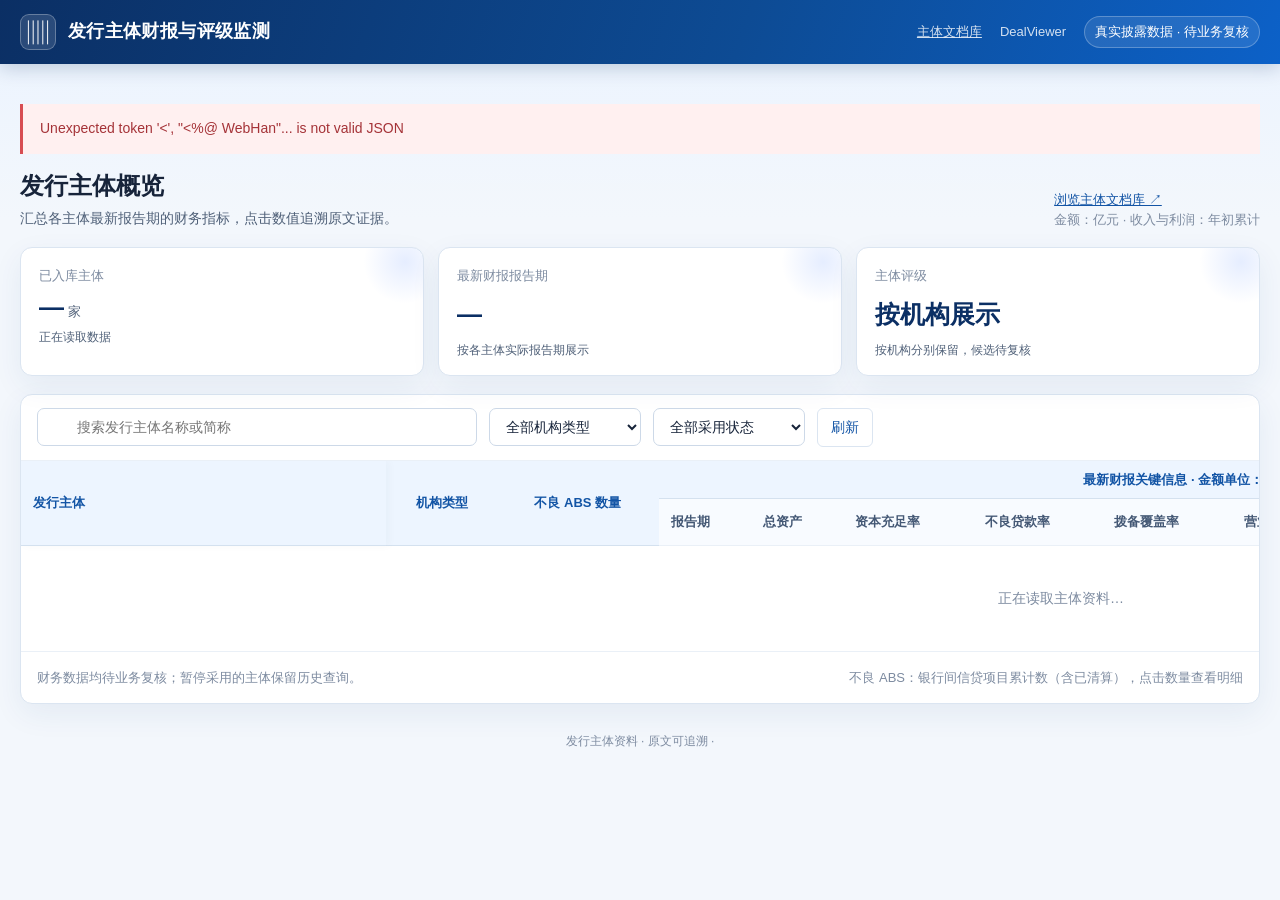
==== issuer-management/web/index.html @ 24a0d5b8 "Implement issuer risk monitoring V2.3 with weekly collection and evidence review" ====
<!doctype html>
<html lang="zh-CN"><head><meta charset="utf-8"><meta name="viewport" content="width=device-width,initial-scale=1">
<title>发行主体财报与评级监测 · DealViewer</title><link rel="stylesheet" href="style.css?v=20261027-20"></head>
<body><div class="app-shell">
<header class="topbar"><div class="topbar-inner"><a class="brand" href="#" aria-label="返回发行主体概览"><span class="brand-mark" aria-hidden="true">▥</span><span class="brand-title" id="appTitle">发行主体财报与评级监测</span><h1 class="brand-title" id="name" hidden></h1></a><div class="topbar-meta"><a href="documents.html" style="color:inherit">&#20027;&#20307;&#25991;&#26723;&#24211;</a><span>DealViewer</span><span class="demo-chip">真实披露数据 · 待业务复核</span></div></div></header>
<main><div id="error" class="notice error" role="alert" hidden></div><div id="loading" class="loading" role="status" hidden>正在读取主体资料…</div>
<section id="overview" aria-labelledby="listTitle">
<div class="page-heading"><div><h1 id="listTitle">发行主体概览</h1><p class="page-desc">汇总各主体最新报告期的财务指标，点击数值追溯原文证据。</p></div><div class="as-of"><a href="documents.html">&#27983;&#35272;&#20027;&#20307;&#25991;&#26723;&#24211; &#8599;</a><br> 金额：亿元 · 收入与利润：年初累计</div></div>
<div class="summary-grid" aria-label="概览统计">
<article class="summary-card"><div class="summary-label">已入库主体</div><div class="summary-value"><span id="issuerCount">—</span><small>家</small></div><div class="summary-foot" id="issuerComposition">正在读取数据</div></article>
<article class="summary-card"><div class="summary-label">最新财报报告期</div><div class="summary-value compact" id="latestPeriod">—</div><div class="summary-foot" id="periodCoverage">按各主体实际报告期展示</div></article>
<article class="summary-card"><div class="summary-label">主体评级</div><div class="summary-value compact">按机构展示</div><div class="summary-foot">按机构分别保留，候选待复核</div></article>
</div>
<section class="panel" aria-label="发行主体列表">
<div class="toolbar"><label class="search-wrap"><span class="sr-only">搜索发行主体</span><input id="search" class="control" type="search" placeholder="搜索发行主体名称或简称" aria-label="搜索发行主体名称或简称"></label>
<select id="type" class="control" aria-label="机构类型"><option value="">全部机构类型</option><option value="bank">银行</option><option value="amc">资产管理公司</option></select>
<select id="adoption" class="control" aria-label="采用状态"><option value="">全部采用状态</option><option value="active">待业务复核</option><option value="paused">暂停采用</option></select>
<button id="refresh" class="secondary-btn" type="button">刷新</button><div id="summary" class="record-count" aria-live="polite"></div></div>
<div class="table-scroll" tabindex="0" aria-label="主体指标总表，可横向滚动"><table class="main-table" id="overviewTable"><thead><tr>
<th rowspan="2" class="sticky-name" scope="col">发行主体</th><th rowspan="2" scope="col">机构类型</th><th rowspan="2" scope="col">不良 ABS 数量</th><th colspan="9" scope="colgroup">最新财报关键信息 · 金额单位：亿元</th><th colspan="2" scope="colgroup">主体评级</th><th rowspan="2" scope="col">采用状态</th></tr>
<tr><th scope="col">报告期</th><th scope="col">总资产</th><th scope="col">资本充足率</th><th scope="col">不良贷款率</th><th scope="col">拨备覆盖率</th><th scope="col">营业收入</th><th scope="col">利润总额</th><th scope="col">合并净利润</th><th scope="col">归母净利润</th><th scope="col">主体评级</th><th scope="col">评级日期 / 展望</th></tr></thead><tbody id="overviewRows"><tr><td colspan="15" class="empty">正在读取主体资料…</td></tr></tbody></table></div>
<div class="panel-footer"><span>财务数据均待业务复核；暂停采用的主体保留历史查询。</span><span>不良 ABS：银行间信贷项目累计数（含已清算），点击数量查看明细</span></div></section></section>
<section id="detail" hidden aria-labelledby="name">
<a class="breadcrumb" href="#">‹ 返回发行主体概览</a>
<div class="detail-hero compact-hero"><div class="hero-title-row"><div class="hero-logo" id="detailLogo" aria-hidden="true"></div><div><p class="hero-meta"><span id="institution"></span> · <span id="detailStatus"></span></p></div></div><div class="hero-rating"><div class="hero-rating-label">最新主体评级</div><div class="hero-rating-value pending-rating">待接入</div><div class="hero-rating-date">评级机构与历史记录待接入</div></div></div>
<div id="sourceHold" class="notice" hidden>货币网材料暂缺：保留历史原件和审计记录，暂停补录及业务采用。</div>
<div class="review-line"><span class="status">待业务复核</span><span>保留原文证据与口径；待识别不代表未披露。金额按亿元展示，收入与利润为年初累计。</span></div>
<div class="detail-shortcuts"><button class="secondary-btn" data-jump="documentTitle">报告原文 ↓</button><button class="secondary-btn" data-jump="metricsTab">历史财务指标 ↓</button></div>
<div class="section-caption" id="kpiPeriod"></div><div class="detail-kpis" id="kpis" aria-label="主体最新关键指标"></div>
<div class="detail-grid"><section class="panel" aria-labelledby="trendTitle"><div class="card-header"><div class="card-title-wrap"><span class="title-bar" aria-hidden="true"></span><h2 id="trendTitle">关键指标趋势</h2></div><select id="metricSelect" class="control chart-control" aria-label="选择趋势指标"></select></div>
<div class="chart-wrap"><svg id="trendChart" viewBox="0 0 760 286" role="group" aria-label="指标趋势；数据点可打开证据"></svg><p id="chartEmpty" class="empty" hidden></p><div class="chart-caption" id="chartCaption"></div></div></section>
<aside class="panel disclosure-card"><div class="card-header"><div class="card-title-wrap"><span class="title-bar" aria-hidden="true"></span><h2>最近报告与披露</h2></div></div><div id="recentTimeline" class="timeline"></div></aside></div>
<section class="panel document-panel" aria-labelledby="documentTitle"><div class="card-header"><div class="card-title-wrap"><span class="title-bar" aria-hidden="true"></span><h2 id="documentTitle">财报文档和评级文档管理</h2></div><div class="document-head-actions" aria-label="文档筛选"><button class="doc-filter-btn" data-doc-filter="all" aria-pressed="true">全部 <span id="allDocCount"></span></button><button class="doc-filter-btn" data-doc-filter="finance" aria-pressed="false">财报材料 <span id="financeDocCount"></span></button><button class="doc-filter-btn" data-doc-filter="rating" aria-pressed="false">评级材料</button></div></div>
<div class="table-scroll" tabindex="0" aria-label="报告原文列表"><table class="document-table"><thead><tr><th scope="col">文档名称</th><th scope="col">文档类型</th><th scope="col">对应报告期</th><th scope="col">披露日期</th><th scope="col">文件信息</th><th scope="col">操作</th></tr></thead><tbody id="documents"></tbody></table></div></section>
<section class="panel data-panel"><nav class="tabs" role="tablist" aria-label="历史信息分类"><button id="metricsTab" data-tab="metrics" class="tab-btn" role="tab" aria-controls="metricsPanel" aria-selected="true">财报数据</button><button id="ratingsTab" data-tab="ratings" class="tab-btn" role="tab" aria-controls="ratingsPanel" aria-selected="false" tabindex="-1">评级记录</button><button id="tasksTab" data-tab="tasks" class="tab-btn" role="tab" aria-controls="tasksPanel" aria-selected="false" tabindex="-1">处理记录</button></nav>
<section id="metricsPanel" role="tabpanel" aria-labelledby="metricsTab"><div class="tab-info"><span><strong>历史财务指标</strong> · 金额单位：亿元</span><div class="history-actions"><label>年度 <select id="year" class="control" aria-label="年度"><option value="">全部年度</option></select></label><button id="csv" class="secondary-btn">下载 CSV</button></div></div>
<div class="table-scroll" tabindex="0" aria-label="历史财务指标，可横向滚动"><table class="detail-table"><thead><tr><th scope="col">报告期</th><th scope="col">总资产</th><th scope="col">资本充足率</th><th scope="col">不良贷款率</th><th scope="col">拨备覆盖率</th><th scope="col">营业收入</th><th scope="col">利润总额</th><th scope="col">合并净利润</th><th scope="col">归母净利润</th><th scope="col">状态</th></tr></thead><tbody id="metricRows"></tbody></table></div><div class="panel-footer">资本充足率区分监管并表范围；金额优先会计集团口径。点击数值查看来源、单位与复核事项。</div></section>
<section id="ratingsPanel" role="tabpanel" aria-labelledby="ratingsTab" hidden><div class="empty"><h3>主体评级记录待接入</h3><p>将按评级机构分别保留自 2024 年起的记录，评级日期与财报报告期分别展示。</p></div></section>
<section id="tasksPanel" role="tabpanel" aria-labelledby="tasksTab" hidden><div id="tasks"></div></section></section></section>
<footer>发行主体资料 · 原文可追溯 · <span id="readAt"></span></footer></main>
<dialog id="evidence" aria-labelledby="evidenceTitle"><div class="dialog-head"><h2 id="evidenceTitle">指标证据</h2><button id="close" class="secondary-btn" aria-label="关闭证据">关闭</button></div><div id="evidenceBody"></div></dialog>
<dialog id="products" aria-labelledby="productsTitle">
<div class="dialog-head"><h2 id="productsTitle">关联不良 ABS</h2><button id="productsClose" class="secondary-btn" aria-label="关闭关联产品">关闭</button></div>
<p class="product-scope">银行间债券市场 · 信贷资产证券化 · 不良资产重组。按项目去重，包含已清算产品，不按证券分层计数。</p>
<div class="product-toolbar"><p id="productSummary" role="status"></p><label>产品状态 <select id="productStatus" class="control"><option value="">全部状态</option><option value="Duration">存续期</option><option value="Liquidated">已清算</option></select></label></div>
<p id="productError" class="notice error" role="alert" hidden></p>
<div class="product-table-scroll" tabindex="0" aria-label="关联产品列表，可滚动"><table class="product-table"><thead><tr><th scope="col">产品名称</th><th scope="col">产品 ID</th><th scope="col">发行主体</th><th scope="col">发行日期</th><th scope="col">状态</th></tr></thead><tbody id="productRows"></tbody></table></div>
</dialog>
<dialog id="review" aria-labelledby="reviewTitle"><div class="dialog-head"><h2 id="reviewTitle">核对并录入</h2><button id="reviewClose" type="button" class="secondary-btn">关闭</button></div>
<p id="reviewHelp" class="review-help">① 打开原文核对 → ② 填写数值和依据 → ③ 勾选确认并入库。保存为新版本，历史值和证据保留。</p>
<form id="reviewForm"><div class="review-grid">
<label class="wide">对应原文<select id="reviewDocument" class="control" required></select></label>
<label>PDF 页码<input id="reviewPage" class="control" type="number" min="1" required></label><a id="reviewSource" target="_blank" rel="noopener">打开原始 PDF 对应页 ↗</a>
<label>原文数值<input id="reviewValue" class="control" inputmode="decimal" required maxlength="40"></label>
<label>原文单位<select id="reviewUnit" class="control" required></select></label>
<label>披露范围<select id="reviewScope" class="control" required><option value="unknown">未明确，按本行处理</option><option value="standalone">本行 / 母公司</option><option value="accounting_consolidated">会计集团 / 合并</option><option value="regulatory_consolidated">监管并表（资本指标）</option></select></label>
<label>会计准则<select id="reviewBasis" class="control"><option value="unknown">原文未明确</option><option value="CAS">中国企业会计准则</option><option value="IFRS">国际财务报告准则</option></select></label>
<label class="wide">原文摘录（含指标、当期数值及期间）<textarea id="reviewQuote" rows="5" required maxlength="20000"></textarea></label>
<label class="wide">核对说明<textarea id="reviewReason" rows="2" required maxlength="2000" placeholder="说明核对结果；原文存在差异时注明处理依据。"></textarea></label>
<label>核对人<input id="reviewerName" class="control" required maxlength="80" autocomplete="name"></label>
<label>共享复核口令<input id="reviewKey" class="control" type="password" required autocomplete="off"></label>
</div><label id="reviewDefinitionRow" class="review-confirm" hidden><input type="checkbox" id="reviewDefinition"> 我已确认原文指标定义与所选财务指标一致；定义不同的指标不录入。</label>
<label class="review-confirm"><input type="checkbox" id="reviewConfirmed" required> 我已核对原文、报告期、单位及当期列，确认上述数值。</label>
<p id="reviewError" class="notice error" role="alert" hidden></p><p id="reviewResult" class="notice" role="status" hidden></p>
<button id="reviewSave" class="secondary-btn" type="submit">确认并入库</button></form></dialog>
</div><script src="app.js?v=20261027-20"></script></body></html>
---- issuer-management/web/style.css ----
:root {
      --brand-900: #0b2f64;
      --brand-800: #0d407f;
      --brand-700: #1254a5;
      --brand-600: #165dff;
      --brand-500: #3478f6;
      --brand-100: #eaf2ff;
      --brand-50: #f4f8ff;
      --page: #f3f7fc;
      --surface: #ffffff;
      --ink: #17243a;
      --ink-soft: #4f6078;
      --muted: #7d8ba0;
      --line: #dbe5f1;
      --line-soft: #eaf0f7;
      --green: #159b73;
      --green-soft: #eaf8f3;
      --amber: #b8700d;
      --amber-soft: #fff7e7;
      --red: #d74d52;
      --red-soft: #fff0f0;
      --shadow: 0 10px 30px rgba(22, 67, 122, .07);
      --radius: 12px;
    }

    * { box-sizing: border-box; }

    html { background: var(--page); }

    body {
      min-height: 100vh;
      margin: 0;
      color: var(--ink);
      background:
        linear-gradient(180deg, #eaf3ff 0, rgba(234, 243, 255, 0) 220px),
        var(--page);
      font-family: "Microsoft YaHei", "PingFang SC", "Noto Sans SC", Arial, sans-serif;
      font-size: 14px;
      line-height: 1.5;
    }

    button, input, select { font: inherit; }
    button { color: inherit; }
    button, select { cursor: pointer; }

    :focus-visible {
      outline: 3px solid rgba(22, 93, 255, .24);
      outline-offset: 2px;
    }

    .app-shell { min-height: 100vh; }

    .topbar {
      position: sticky;
      top: 0;
      z-index: 20;
      height: 64px;
      color: #fff;
      background: linear-gradient(110deg, var(--brand-900), #0d4b94 58%, #0c61c8);
      box-shadow: 0 4px 18px rgba(5, 40, 86, .2);
    }

    .topbar-inner {
      display: flex;
      align-items: center;
      justify-content: space-between;
      width: min(1480px, calc(100% - 40px));
      height: 100%;
      margin: 0 auto;
    }

    .brand {
      display: flex;
      align-items: center;
      gap: 12px;
      min-width: 0;
    }

    .brand-mark {
      display: grid;
      flex: 0 0 auto;
      width: 36px;
      height: 36px;
      place-items: center;
      border: 1px solid rgba(255, 255, 255, .28);
      border-radius: 9px;
      background: rgba(255, 255, 255, .13);
    }

    .brand-mark svg { width: 21px; height: 21px; }

    .brand-title {
      overflow: hidden;
      font-size: 18px;
      font-weight: 700;
      letter-spacing: .02em;
      text-overflow: ellipsis;
      white-space: nowrap;
    }

    .topbar-meta {
      display: flex;
      align-items: center;
      gap: 18px;
      color: rgba(255, 255, 255, .82);
      font-size: 13px;
    }

    .demo-chip {
      padding: 5px 10px;
      border: 1px solid rgba(255, 255, 255, .25);
      border-radius: 999px;
      color: #fff;
      background: rgba(255, 255, 255, .1);
    }

    main {
      width: min(1480px, calc(100% - 40px));
      margin: 0 auto;
      padding: 24px 0 36px;
    }

    .page-heading {
      display: flex;
      align-items: flex-end;
      justify-content: space-between;
      gap: 24px;
      margin-bottom: 18px;
    }

    h1, h2, h3, p { margin-top: 0; }
    h1 { margin-bottom: 6px; font-size: 24px; line-height: 1.35; }
    h2 { margin-bottom: 6px; font-size: 20px; line-height: 1.4; }
    h3 { margin-bottom: 0; font-size: 16px; }

    .page-desc {
      margin-bottom: 0;
      color: var(--ink-soft);
      font-size: 14px;
    }

    .as-of {
      flex: 0 0 auto;
      color: var(--muted);
      font-size: 13px;
      white-space: nowrap;
    }

    .summary-grid {
      display: grid;
      grid-template-columns: repeat(3, minmax(0, 1fr));
      gap: 14px;
      margin-bottom: 18px;
    }

    .summary-card {
      position: relative;
      min-height: 104px;
      padding: 18px 18px 16px;
      overflow: hidden;
      border: 1px solid var(--line);
      border-radius: var(--radius);
      background: var(--surface);
      box-shadow: var(--shadow);
    }

    .summary-card::after {
      position: absolute;
      top: -28px;
      right: -24px;
      width: 84px;
      height: 84px;
      border-radius: 50%;
      background: radial-gradient(circle, rgba(22, 93, 255, .11), rgba(22, 93, 255, 0) 70%);
      content: "";
    }

    .summary-label { color: var(--muted); font-size: 13px; }

    .summary-value {
      margin-top: 8px;
      color: var(--brand-900);
      font-size: 25px;
      font-weight: 750;
      line-height: 1.1;
    }

    .summary-value small {
      margin-left: 4px;
      color: var(--ink-soft);
      font-size: 13px;
      font-weight: 500;
    }

    .summary-foot { margin-top: 7px; color: var(--ink-soft); font-size: 12px; }

    .panel {
      border: 1px solid var(--line);
      border-radius: var(--radius);
      background: var(--surface);
      box-shadow: var(--shadow);
    }

    .toolbar {
      display: flex;
      align-items: center;
      gap: 12px;
      min-height: 66px;
      padding: 12px 16px;
      border-bottom: 1px solid var(--line-soft);
    }

    .search-wrap {
      position: relative;
      flex: 1 1 360px;
      max-width: 440px;
    }

    .search-wrap svg {
      position: absolute;
      top: 50%;
      left: 13px;
      width: 17px;
      height: 17px;
      color: var(--muted);
      transform: translateY(-50%);
      pointer-events: none;
    }

    .control {
      height: 38px;
      border: 1px solid #cdd9e8;
      border-radius: 7px;
      color: var(--ink);
      background: #fff;
      transition: border-color .18s ease, box-shadow .18s ease;
    }

    .control:hover { border-color: #9cb6d9; }

    input.control {
      width: 100%;
      padding: 0 12px 0 39px;
      cursor: text;
    }

    select.control { min-width: 144px; padding: 0 34px 0 12px; }

    .record-count { margin-left: auto; color: var(--muted); white-space: nowrap; }
    .record-count strong { color: var(--brand-700); }

    .table-scroll { width: 100%; overflow-x: auto; }

    table {
      width: 100%;
      border-collapse: separate;
      border-spacing: 0;
      font-variant-numeric: tabular-nums;
    }

    .main-table { min-width: 1490px; }

    th, td {
      padding: 13px 12px;
      border-bottom: 1px solid var(--line-soft);
      text-align: left;
      vertical-align: middle;
      white-space: nowrap;
    }

    th {
      color: #445875;
      background: #f8fbff;
      font-size: 13px;
      font-weight: 650;
    }

    .main-table thead tr:first-child th {
      padding-top: 9px;
      padding-bottom: 9px;
      border-bottom-color: #d4e1ef;
      color: var(--brand-700);
      background: #edf5ff;
      text-align: center;
    }

    .main-table thead tr:first-child th:first-child { text-align: left; }

    tbody tr { transition: background .15s ease; }
    tbody tr:hover { background: #f7faff; }
    tbody tr:last-child td { border-bottom: 0; }

    .issuer-cell {
      position: sticky;
      left: 0;
      z-index: 2;
      min-width: 260px;
      background: #fff;
      box-shadow: 8px 0 12px -13px rgba(21, 57, 101, .5);
    }

    tbody tr:hover .issuer-cell { background: #f7faff; }

    .issuer-main { display: flex; align-items: center; gap: 10px; }

    .issuer-logo {
      display: grid;
      flex: 0 0 auto;
      width: 36px;
      height: 36px;
      place-items: center;
      border-radius: 9px;
      color: var(--brand-700);
      background: linear-gradient(145deg, #e4efff, #f4f8ff);
      font-size: 13px;
      font-weight: 750;
    }

    .issuer-name {
      max-width: 225px;
      overflow: hidden;
      font-weight: 650;
      text-overflow: ellipsis;
    }

    .issuer-alias { margin-top: 2px; color: var(--muted); font-size: 12px; }

    .num { text-align: right; }
    .metric-strong { color: #233c61; font-weight: 650; }

    .subline {
      display: block;
      margin-top: 2px;
      color: var(--muted);
      font-size: 12px;
      font-weight: 400;
    }

    .tag {
      display: inline-flex;
      align-items: center;
      min-height: 24px;
      padding: 2px 8px;
      border-radius: 999px;
      color: var(--brand-700);
      background: var(--brand-100);
      font-size: 12px;
      font-weight: 650;
    }

    .tag-green { color: #087554; background: var(--green-soft); }
    .tag-amber { color: #985a06; background: var(--amber-soft); }

    .rating-mark {
      color: var(--brand-700);
      font-size: 16px;
      font-weight: 780;
      letter-spacing: .02em;
    }

    .outlook {
      display: inline-flex;
      align-items: center;
      gap: 6px;
      color: var(--ink-soft);
    }

    .outlook::before {
      width: 7px;
      height: 7px;
      border-radius: 50%;
      background: var(--green);
      content: "";
    }

    .link-btn {
      display: inline-flex;
      align-items: center;
      gap: 4px;
      padding: 5px 7px;
      border: 0;
      border-radius: 6px;
      color: var(--brand-600);
      background: transparent;
      font-weight: 650;
    }

    .link-btn:hover { background: var(--brand-100); }
    .link-btn svg { width: 15px; height: 15px; }

    .panel-footer {
      display: flex;
      align-items: center;
      justify-content: space-between;
      gap: 16px;
      min-height: 52px;
      padding: 10px 16px;
      border-top: 1px solid var(--line-soft);
      color: var(--muted);
      font-size: 13px;
    }

    .legend { display: flex; flex-wrap: wrap; gap: 18px; }
    .legend span { display: inline-flex; align-items: center; gap: 6px; }

    .legend i {
      width: 8px;
      height: 8px;
      border-radius: 50%;
      background: var(--brand-500);
    }

    .legend span:last-child i { background: var(--green); }

    .empty-state {
      display: none;
      padding: 68px 20px;
      color: var(--muted);
      text-align: center;
    }

    .empty-state svg { width: 38px; height: 38px; margin-bottom: 10px; color: #9cb1ca; }

    /* Detail view */
    .detail-view[hidden], .list-view[hidden] { display: none; }

    .breadcrumb {
      display: inline-flex;
      align-items: center;
      gap: 7px;
      margin-bottom: 16px;
      padding: 5px 0;
      border: 0;
      color: var(--brand-600);
      background: transparent;
      font-weight: 650;
    }

    .breadcrumb:hover { color: var(--brand-800); }
    .breadcrumb svg { width: 17px; height: 17px; }

    .detail-hero {
      display: flex;
      align-items: center;
      justify-content: space-between;
      gap: 24px;
      margin-bottom: 16px;
      padding: 22px 24px;
      border-radius: var(--radius);
      color: #fff;
      background:
        radial-gradient(circle at 86% 18%, rgba(91, 174, 255, .28), transparent 28%),
        linear-gradient(118deg, var(--brand-900), #0e509e 70%, #0c69cc);
      box-shadow: 0 12px 28px rgba(10, 61, 120, .18);
    }

    .hero-title-row { display: flex; align-items: center; gap: 12px; }

    .hero-logo {
      display: grid;
      flex: 0 0 auto;
      width: 48px;
      height: 48px;
      place-items: center;
      border: 1px solid rgba(255, 255, 255, .25);
      border-radius: 12px;
      background: rgba(255, 255, 255, .12);
      font-size: 16px;
      font-weight: 750;
    }

    .detail-hero h1 { margin: 0; color: #fff; }
    .hero-meta { margin: 5px 0 0; color: rgba(255, 255, 255, .74); font-size: 13px; }

    .hero-rating { min-width: 170px; text-align: right; }
    .hero-rating-label { color: rgba(255, 255, 255, .7); font-size: 13px; }
    .hero-rating-value { margin-top: 2px; font-size: 26px; font-weight: 780; }
    .hero-rating-date { color: rgba(255, 255, 255, .72); font-size: 12px; }

    .detail-kpis {
      display: grid;
      grid-template-columns: repeat(4, minmax(0, 1fr));
      gap: 14px;
      margin-bottom: 16px;
    }

    .kpi-card {
      padding: 17px 18px;
      border: 1px solid var(--line);
      border-radius: 10px;
      background: #fff;
      box-shadow: var(--shadow);
    }

    .kpi-label { color: var(--muted); font-size: 13px; }
    .kpi-value { margin-top: 7px; color: var(--brand-900); font-size: 23px; font-weight: 750; }
    .kpi-value small { margin-left: 3px; font-size: 13px; font-weight: 500; }
    .kpi-change { margin-top: 5px; color: var(--ink-soft); font-size: 12px; }
    .change-up { color: var(--green); }
    .change-down { color: var(--red); }

    .detail-grid {
      display: grid;
      grid-template-columns: minmax(0, 2fr) minmax(300px, .9fr);
      gap: 16px;
      margin-bottom: 16px;
    }

    .card-header {
      display: flex;
      align-items: center;
      justify-content: space-between;
      gap: 16px;
      min-height: 57px;
      padding: 12px 18px;
      border-bottom: 1px solid var(--line-soft);
    }

    .card-title-wrap { display: flex; align-items: center; gap: 9px; }

    .title-bar {
      width: 4px;
      height: 17px;
      border-radius: 2px;
      background: var(--brand-600);
    }

    .chart-control { min-width: 156px !important; }
    .chart-wrap { min-height: 330px; padding: 14px 16px 12px; }
    #trendChart { display: block; width: 100%; height: 286px; overflow: visible; }

    .chart-grid-line { stroke: #e6edf6; stroke-width: 1; }
    .chart-axis-text { fill: #8290a3; font-size: 11px; }
    .chart-area { fill: url(#areaGradient); }
    .chart-line { fill: none; stroke: var(--brand-600); stroke-width: 3; stroke-linecap: round; stroke-linejoin: round; }
    .chart-dot { fill: #fff; stroke: var(--brand-600); stroke-width: 2.5; }
    .chart-dot-latest { fill: var(--brand-600); stroke: #fff; stroke-width: 3; filter: drop-shadow(0 2px 4px rgba(22, 93, 255, .35)); }

    .chart-caption {
      display: flex;
      align-items: center;
      justify-content: space-between;
      gap: 12px;
      margin-top: 2px;
      padding: 0 10px;
      color: var(--muted);
      font-size: 12px;
    }

    .chart-caption strong { color: var(--brand-700); }

    .disclosure-card { overflow: hidden; }
    .timeline { padding: 8px 18px 15px; }

    .timeline-item {
      position: relative;
      padding: 14px 0 14px 27px;
    }

    .timeline-item:not(:last-child)::before {
      position: absolute;
      top: 28px;
      bottom: -7px;
      left: 6px;
      width: 1px;
      background: #d7e3f0;
      content: "";
    }

    .timeline-dot {
      position: absolute;
      top: 20px;
      left: 0;
      width: 13px;
      height: 13px;
      border: 3px solid #dce9ff;
      border-radius: 50%;
      background: var(--brand-600);
    }

    .timeline-item.rating .timeline-dot { border-color: #d9f2e9; background: var(--green); }

    .timeline-type { color: var(--muted); font-size: 12px; }
    .timeline-title { margin-top: 3px; font-weight: 650; }
    .timeline-date { margin-top: 4px; color: var(--ink-soft); font-size: 12px; }
    .timeline-date strong { color: var(--ink); font-weight: 600; }

    .document-panel { margin-bottom: 16px; overflow: hidden; }

    .document-head-actions {
      display: flex;
      align-items: center;
      gap: 6px;
      padding: 3px;
      border: 1px solid var(--line);
      border-radius: 8px;
      background: #f6f9fd;
    }

    .doc-filter-btn {
      min-height: 30px;
      padding: 4px 10px;
      border: 0;
      border-radius: 6px;
      color: var(--ink-soft);
      background: transparent;
      font-size: 13px;
      font-weight: 650;
    }

    .doc-filter-btn[aria-pressed="true"] {
      color: var(--brand-700);
      background: #fff;
      box-shadow: 0 2px 7px rgba(31, 72, 122, .12);
    }

    .document-table { min-width: 940px; }
    .document-table th { background: #f7faff; }

    .doc-name-cell {
      display: flex;
      align-items: center;
      gap: 10px;
      white-space: normal;
    }

    .doc-icon {
      display: grid;
      flex: 0 0 auto;
      width: 34px;
      height: 38px;
      place-items: center;
      border-radius: 7px;
      color: var(--brand-700);
      background: var(--brand-100);
      font-size: 10px;
      font-weight: 750;
    }

    .doc-icon.rating { color: #087554; background: var(--green-soft); }
    .doc-title { color: var(--ink); font-weight: 650; }
    .doc-meta { margin-top: 2px; color: var(--muted); font-size: 12px; }

    .download-btn {
      display: inline-flex;
      align-items: center;
      gap: 6px;
      min-height: 32px;
      padding: 5px 10px;
      border: 1px solid #bcd0ec;
      border-radius: 7px;
      color: var(--brand-700);
      background: #fff;
      font-weight: 650;
    }

    .download-btn:hover { border-color: var(--brand-500); background: var(--brand-50); }
    .download-btn svg { width: 15px; height: 15px; }

    .toast {
      position: fixed;
      right: 24px;
      bottom: 24px;
      z-index: 40;
      max-width: min(380px, calc(100% - 32px));
      padding: 11px 15px;
      border: 1px solid #b9ddcf;
      border-radius: 9px;
      color: #0d694e;
      background: #effaf6;
      box-shadow: 0 10px 28px rgba(18, 83, 65, .16);
      font-weight: 650;
    }

    .toast[hidden] { display: none; }

    .data-panel { overflow: hidden; }

    .tabs {
      display: flex;
      gap: 4px;
      padding: 0 18px;
      border-bottom: 1px solid var(--line);
    }

    .tab-btn {
      position: relative;
      min-width: 112px;
      padding: 15px 16px 13px;
      border: 0;
      color: var(--ink-soft);
      background: transparent;
      font-weight: 650;
    }

    .tab-btn::after {
      position: absolute;
      right: 15px;
      bottom: -1px;
      left: 15px;
      height: 3px;
      border-radius: 2px 2px 0 0;
      background: transparent;
      content: "";
    }

    .tab-btn[aria-selected="true"] { color: var(--brand-600); }
    .tab-btn[aria-selected="true"]::after { background: var(--brand-600); }

    .tab-info {
      display: flex;
      align-items: center;
      justify-content: space-between;
      gap: 16px;
      padding: 12px 18px;
      color: var(--ink-soft);
      background: #fbfdff;
      font-size: 13px;
    }

    .tab-info strong { color: var(--ink); }
    .detail-table { min-width: 990px; }
    .detail-table.rating-table { min-width: 960px; }
    .detail-table th { background: #f5f9fe; }
    .current-row td { background: #f7fbff; }
    .current-row td:first-child { box-shadow: inset 3px 0 var(--brand-600); }

    .view-source {
      display: inline-flex;
      align-items: center;
      gap: 5px;
      color: var(--brand-600);
      font-weight: 650;
    }

    .view-source svg { width: 14px; height: 14px; }

    .mobile-only { display: none; }

    @media (max-width: 1020px) {
      .summary-grid, .detail-kpis { grid-template-columns: repeat(2, minmax(0, 1fr)); }
      .detail-grid { grid-template-columns: 1fr; }
      .disclosure-card .timeline { display: grid; grid-template-columns: repeat(2, minmax(0, 1fr)); gap: 0 20px; }
      .timeline-item:not(:last-child)::before { display: none; }
    }

    @media (max-width: 720px) {
      .topbar { height: 58px; }
      .topbar-inner, main { width: calc(100% - 24px); }
      .brand-title { font-size: 16px; }
      .topbar-meta > span:not(.demo-chip) { display: none; }
      main { padding-top: 17px; }
      .page-heading { align-items: flex-start; flex-direction: column; gap: 7px; }
      h1 { font-size: 21px; }
      .summary-grid, .detail-kpis { gap: 10px; }
      .summary-card { min-height: 94px; padding: 14px; }
      .summary-value { font-size: 21px; }
      .toolbar { align-items: stretch; flex-wrap: wrap; }
      .search-wrap { flex-basis: 100%; max-width: none; }
      select.control { flex: 1 1 140px; min-width: 0; }
      .record-count { display: none; }
      .issuer-cell { min-width: 230px; }
      .panel-footer { align-items: flex-start; flex-direction: column; }
      .detail-hero { align-items: flex-start; padding: 18px; }
      .hero-logo { width: 42px; height: 42px; }
      .detail-hero h1 { font-size: 19px; }
      .hero-rating { min-width: 92px; }
      .hero-rating-value { font-size: 22px; }
      .chart-wrap { min-height: 290px; padding-right: 8px; padding-left: 8px; }
      #trendChart { height: 245px; }
      .card-header { align-items: flex-start; flex-direction: column; }
      .document-head-actions { width: 100%; }
      .doc-filter-btn { flex: 1; }
      .chart-control { width: 100%; }
      .disclosure-card .timeline { display: block; }
      .tabs { padding: 0 8px; }
      .tab-btn { flex: 1; min-width: 0; }
      .tab-info { align-items: flex-start; flex-direction: column; gap: 3px; }
      .mobile-only { display: inline; }
      .toast { right: 16px; bottom: 16px; }
    }

    @media (max-width: 480px) {
      .summary-grid, .detail-kpis { grid-template-columns: 1fr; }
      .summary-card { min-height: 82px; }
      .summary-foot { margin-top: 4px; }
      .detail-hero { flex-direction: column; }
      .hero-rating { text-align: left; }
      .as-of { white-space: normal; }
    }

    @media (prefers-reduced-motion: reduce) {
      *, *::before, *::after { scroll-behavior: auto !important; transition: none !important; }
    }

/* Production data, evidence and review states layered onto the supplied prototype. */
[hidden]{display:none!important}
a{color:var(--brand-700)}.brand{color:white;text-decoration:none}.brand-mark{font-size:24px}
.sr-only{position:absolute;width:1px;height:1px;overflow:hidden;clip:rect(0,0,0,0)}
.summary-value.compact{font-size:25px;line-height:1.6}
.secondary-btn{border:1px solid var(--line);background:white;border-radius:6px;padding:8px 13px;color:var(--brand-700);white-space:nowrap}
.secondary-btn:hover{background:var(--brand-50)}
.record-count{margin-left:auto;white-space:nowrap}
.main-table{min-width:2080px}.main-table th,.main-table td{white-space:nowrap}
.main-table td:not(:first-child){text-align:right}.main-table td:nth-child(2),.main-table td:nth-child(3){text-align:left}
.main-table .sticky-name{position:sticky;left:0;z-index:2;background:white;min-width:250px;max-width:280px;white-space:normal;box-shadow:3px 0 8px #17314c08}
.main-table thead .sticky-name{background:#edf4ff;z-index:3}
.issuer-link{display:block;font-weight:650;text-decoration:none;color:var(--ink)}.issuer-link:hover{color:var(--brand-600);text-decoration:underline}
.issuer-alias{display:block;font-size:12px;color:var(--muted);margin-top:4px}
.metric{border:0;background:none;padding:4px 0;color:var(--brand-700);font:inherit;font-weight:650;cursor:pointer;font-variant-numeric:tabular-nums}
.metric:hover{text-decoration:underline;color:var(--brand-600)}
.missing{display:inline-block;max-width:140px;vertical-align:top;text-align:left;font-size:12px;color:var(--muted)}
.missing summary{cursor:pointer;white-space:normal}.missing small{display:block;white-space:normal;line-height:1.6;margin-top:8px;color:var(--ink-soft)}
.missing[open]{min-width:175px;max-width:210px}.missing-links{display:flex;flex-wrap:wrap;gap:6px 10px;margin-top:10px;font-size:12px;white-space:normal}.missing-next{color:var(--brand-700)!important}
.scope-pending{display:block;color:var(--amber);font-size:11px;font-weight:400}
.status{display:inline-block;padding:3px 8px;border-radius:4px;color:var(--amber);background:var(--amber-soft);font-size:12px;white-space:nowrap}
.status.paused{background:var(--red-soft);color:var(--red)}
.unavailable{color:var(--muted);font-size:12px}
.notice{margin:16px 0;padding:13px 17px;border-left:3px solid var(--amber);background:var(--amber-soft);color:#795b28;line-height:1.7}
.notice.error{border-color:var(--red);background:var(--red-soft);color:#a53338}
.review-line{display:flex;align-items:center;gap:10px;color:var(--ink-soft);font-size:12px;line-height:1.7;margin:15px 0}
.section-caption{margin:18px 0 10px;color:var(--muted);font-size:12px}
.hero-rating-value.pending-rating{font-size:24px}.hero-meta{margin:6px 0 0}
.kpi-value .metric{font-size:25px;color:var(--brand-900)}
.kpi-change{min-height:18px}.kpi-card .missing{font-size:14px;margin:8px 0}
.chart-wrap{padding-bottom:18px}.chart-caption{gap:8px;flex-wrap:wrap;line-height:1.6;font-size:12px}
#trendChart{width:100%;height:auto;display:block}#trendChart a:focus circle{stroke:var(--brand-900);stroke-width:4}
.chart-control{max-width:230px}.timeline a{text-decoration:none}.timeline a:hover{text-decoration:underline}
.timeline-item{position:relative;padding:0 0 20px 18px;border-left:1px solid var(--line);margin-left:5px}
.timeline-item:before{content:"";position:absolute;left:-5px;top:5px;width:9px;height:9px;background:var(--brand-500);border:2px solid #dce9ff;border-radius:50%}
.timeline-item p{margin:5px 0;color:var(--muted);font-size:12px}
.document-table{min-width:950px}.document-table td:first-child{min-width:300px;white-space:normal}
.document-table a{font-weight:550;text-decoration:none}.document-table a:hover{text-decoration:underline}
.document-table small{display:block;color:var(--muted);margin-top:4px}.doc-actions{display:flex;gap:13px;white-space:nowrap}
.detail-table{min-width:1250px}.detail-table td,.detail-table th{text-align:right;white-space:nowrap}
.detail-table td:first-child,.detail-table th:first-child{text-align:left}
.detail-table td small{display:block;color:var(--muted);margin-top:4px}
.detail-table td small.scope-pending{color:var(--amber)}
.history-actions{display:flex;align-items:center;gap:12px}.history-actions label{display:flex;align-items:center;gap:8px}
.empty{text-align:center;padding:40px 22px;color:var(--muted);line-height:1.8}.empty h3{color:var(--ink-soft);margin-bottom:8px}
.task{display:flex;justify-content:space-between;gap:20px;padding:18px 24px;border-bottom:1px solid var(--line-soft)}
.task p{margin:6px 0;color:var(--muted)}.task small{color:var(--muted)}
footer{text-align:center;color:var(--muted);font-size:12px;margin:28px 0}
.loading{padding:16px 0;color:var(--ink-soft)}.detail-shortcuts{display:flex;gap:10px;justify-content:flex-end;margin:8px 0}
#documentTitle,#metricsTab{scroll-margin-top:85px}
.timeline-item:not(:last-child)::before{left:-5px;top:5px;bottom:auto;width:9px;height:9px;background:var(--brand-500)}
dialog{width:min(950px,94vw);max-height:88vh;border:1px solid var(--line);border-radius:12px;padding:26px;color:var(--ink)}
dialog::backdrop{background:#0b2f6470}.dialog-head{display:flex;justify-content:space-between;align-items:center;gap:15px}
#products{width:min(1120px,94vw);overflow:hidden}
#products .dialog-head h2{font-size:20px;overflow-wrap:anywhere}
#products .dialog-head button{flex-shrink:0}
.product-scope{color:var(--muted);font-size:13px;margin:14px 0}
.product-toolbar{display:flex;align-items:center;justify-content:space-between;gap:12px;flex-wrap:wrap;margin-bottom:14px}
.product-toolbar p{margin:0;font-size:14px}
.product-toolbar label{display:flex;align-items:center;gap:8px;white-space:nowrap}
.product-table-scroll{max-height:50vh;overflow:auto;border:1px solid var(--line);border-radius:8px}
.product-table{min-width:820px;border-collapse:separate;border-spacing:0}
.product-table th{position:sticky;top:0;z-index:1;background:#edf4ff;white-space:nowrap}
.product-table td,.product-table th{text-align:left;padding:14px 16px}
.product-table td:first-child{min-width:250px;max-width:360px}
.product-table small{display:block;color:var(--muted);margin-top:5px;font-size:12px}
.product-table td:nth-child(3){min-width:220px}
.product-count-note{display:block;font-size:11px;color:var(--muted);font-weight:400}
.detail-value{font-size:28px;font-weight:700;margin:20px 0;color:var(--brand-900)}
.meta{display:flex;gap:20px;flex-wrap:wrap;color:var(--ink-soft)}.warning{color:var(--amber)}
.evidence-item{border-top:1px solid var(--line);padding-top:18px;margin-top:20px}.evidence-item h3{margin-bottom:10px}
.evidence-item pre{white-space:pre-wrap;overflow-wrap:anywhere;background:var(--brand-50);padding:16px;font:13px/1.8 "Microsoft YaHei",sans-serif}
.muted{color:var(--muted)}
@media(max-width:720px){.topbar-meta>span:first-child{display:none}.brand-title{font-size:15px}.demo-chip{font-size:10px}.toolbar{flex-wrap:wrap}.record-count{margin-left:0}.review-line{align-items:flex-start}.tab-info{align-items:flex-start;gap:12px;flex-direction:column}.history-actions{flex-wrap:wrap}.detail-hero{gap:18px}.main-table .sticky-name{min-width:185px;max-width:185px}.card-header{flex-wrap:wrap}.chart-control{max-width:100%}dialog{padding:18px}.task{flex-direction:column;gap:5px}.summary-value.compact{font-size:22px}}
@media(max-width:720px){select.chart-control{flex:none;height:38px}.chart-wrap{min-height:0}.record-count{display:block}.detail-shortcuts{justify-content:flex-start}.brand-mark{display:none}}

/* Issuer identity stays visible; the former hero now holds only metadata. */
.topbar{height:auto;min-height:64px}.topbar-inner{min-height:64px;padding:10px 0}
.brand{min-width:0;flex:1}.brand-title{margin:0;white-space:normal;overflow:visible;line-height:1.4}
.compact-hero{padding:14px 20px;min-height:0;margin-bottom:12px;box-shadow:none}
.compact-hero .hero-logo{width:36px;height:36px;font-size:14px}
.compact-hero .hero-rating{display:flex;align-items:center;gap:12px;min-width:0}
.compact-hero .hero-rating-value{font-size:16px}.compact-hero .hero-rating-date{display:none}
.compact-hero .hero-meta{margin:0}
.pinned-table-head{position:fixed;z-index:19;overflow:hidden;pointer-events:none;background:#edf4ff;box-shadow:0 3px 8px #17314c12}
.pinned-table-head table{margin:0;table-layout:fixed;border-collapse:collapse}
.pinned-table-head th{box-sizing:border-box}
.review-grid{display:grid;grid-template-columns:1fr 1fr;gap:16px;margin:20px 0}
.review-grid label{display:flex;flex-direction:column;gap:8px;min-width:0}
.review-grid .wide{grid-column:1/-1}.review-grid .control{width:100%;min-width:0}
.review-grid textarea{width:100%;padding:10px;border:1px solid var(--line);border-radius:6px;font:inherit}
.review-grid>a{align-self:end;padding-bottom:10px}.review-confirm{display:block;line-height:1.8;margin:16px 0}
.review-link{font-size:12px;margin-top:10px}.review-grid input{box-sizing:border-box}
.missing-cell>.review-link{display:block;margin:8px auto 0;color:#0759bc;border-color:#9bbfec;background:#f1f7ff;padding:6px 12px;font-weight:600}
.review-unavailable{display:block;max-width:140px;margin:8px auto 0;font-size:12px;line-height:1.6;color:var(--muted);white-space:normal}
.review-grid select.control{flex:none;height:38px}
.review-help{padding:12px 14px;background:#f1f7ff;color:#244f82;border-radius:8px;line-height:1.8}
.review-confirm[hidden]{display:none}
.detail-table td small.value-verified,.value-verified{display:block;color:#28794b;font-size:11px}
@media(max-width:600px){.review-grid{grid-template-columns:1fr}.review-grid .wide{grid-column:auto}}
@media(max-width:720px){.topbar-inner{min-height:58px}.topbar-meta{display:none}.compact-hero{gap:10px;flex-direction:row;flex-wrap:wrap;padding:12px}.compact-hero .hero-meta{font-size:12px}}
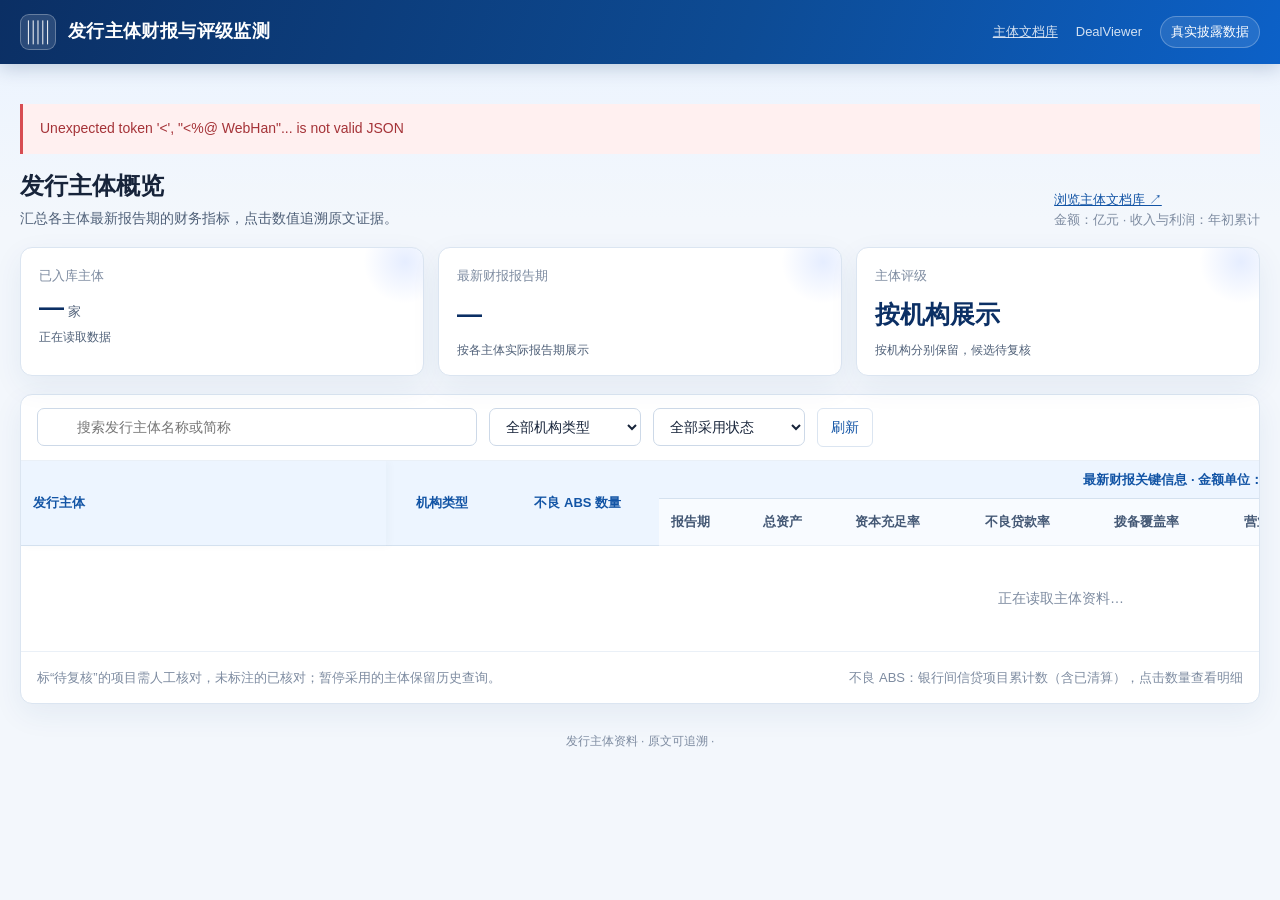
==== commit 5457a1f6: "Write back AI-verified financial metrics; mark only items needing people ai_review_writeback.py mark" ====
--- a/issuer-management/web/index.html
+++ b/issuer-management/web/index.html
@@ -1,8 +1,8 @@
 <!doctype html>
 <html lang="zh-CN"><head><meta charset="utf-8"><meta name="viewport" content="width=device-width,initial-scale=1">
-<title>发行主体财报与评级监测 · DealViewer</title><link rel="stylesheet" href="style.css?v=20261027-20"></head>
+<title>发行主体财报与评级监测 · DealViewer</title><link rel="stylesheet" href="style.css?v=20261102-1"></head>
 <body><div class="app-shell">
-<header class="topbar"><div class="topbar-inner"><a class="brand" href="#" aria-label="返回发行主体概览"><span class="brand-mark" aria-hidden="true">▥</span><span class="brand-title" id="appTitle">发行主体财报与评级监测</span><h1 class="brand-title" id="name" hidden></h1></a><div class="topbar-meta"><a href="documents.html" style="color:inherit">&#20027;&#20307;&#25991;&#26723;&#24211;</a><span>DealViewer</span><span class="demo-chip">真实披露数据 · 待业务复核</span></div></div></header>
+<header class="topbar"><div class="topbar-inner"><a class="brand" href="#" aria-label="返回发行主体概览"><span class="brand-mark" aria-hidden="true">▥</span><span class="brand-title" id="appTitle">发行主体财报与评级监测</span><h1 class="brand-title" id="name" hidden></h1></a><div class="topbar-meta"><a href="documents.html" style="color:inherit">&#20027;&#20307;&#25991;&#26723;&#24211;</a><span>DealViewer</span><span class="demo-chip">真实披露数据</span></div></div></header>
 <main><div id="error" class="notice error" role="alert" hidden></div><div id="loading" class="loading" role="status" hidden>正在读取主体资料…</div>
 <section id="overview" aria-labelledby="listTitle">
 <div class="page-heading"><div><h1 id="listTitle">发行主体概览</h1><p class="page-desc">汇总各主体最新报告期的财务指标，点击数值追溯原文证据。</p></div><div class="as-of"><a href="documents.html">&#27983;&#35272;&#20027;&#20307;&#25991;&#26723;&#24211; &#8599;</a><br> 金额：亿元 · 收入与利润：年初累计</div></div>
@@ -14,17 +14,17 @@
 <section class="panel" aria-label="发行主体列表">
 <div class="toolbar"><label class="search-wrap"><span class="sr-only">搜索发行主体</span><input id="search" class="control" type="search" placeholder="搜索发行主体名称或简称" aria-label="搜索发行主体名称或简称"></label>
 <select id="type" class="control" aria-label="机构类型"><option value="">全部机构类型</option><option value="bank">银行</option><option value="amc">资产管理公司</option></select>
-<select id="adoption" class="control" aria-label="采用状态"><option value="">全部采用状态</option><option value="active">待业务复核</option><option value="paused">暂停采用</option></select>
+<select id="adoption" class="control" aria-label="采用状态"><option value="">全部采用状态</option><option value="active">正常采用</option><option value="paused">暂停采用</option></select>
 <button id="refresh" class="secondary-btn" type="button">刷新</button><div id="summary" class="record-count" aria-live="polite"></div></div>
 <div class="table-scroll" tabindex="0" aria-label="主体指标总表，可横向滚动"><table class="main-table" id="overviewTable"><thead><tr>
 <th rowspan="2" class="sticky-name" scope="col">发行主体</th><th rowspan="2" scope="col">机构类型</th><th rowspan="2" scope="col">不良 ABS 数量</th><th colspan="9" scope="colgroup">最新财报关键信息 · 金额单位：亿元</th><th colspan="2" scope="colgroup">主体评级</th><th rowspan="2" scope="col">采用状态</th></tr>
 <tr><th scope="col">报告期</th><th scope="col">总资产</th><th scope="col">资本充足率</th><th scope="col">不良贷款率</th><th scope="col">拨备覆盖率</th><th scope="col">营业收入</th><th scope="col">利润总额</th><th scope="col">合并净利润</th><th scope="col">归母净利润</th><th scope="col">主体评级</th><th scope="col">评级日期 / 展望</th></tr></thead><tbody id="overviewRows"><tr><td colspan="15" class="empty">正在读取主体资料…</td></tr></tbody></table></div>
-<div class="panel-footer"><span>财务数据均待业务复核；暂停采用的主体保留历史查询。</span><span>不良 ABS：银行间信贷项目累计数（含已清算），点击数量查看明细</span></div></section></section>
+<div class="panel-footer"><span>标“待复核”的项目需人工核对，未标注的已核对；暂停采用的主体保留历史查询。</span><span>不良 ABS：银行间信贷项目累计数（含已清算），点击数量查看明细</span></div></section></section>
 <section id="detail" hidden aria-labelledby="name">
 <a class="breadcrumb" href="#">‹ 返回发行主体概览</a>
 <div class="detail-hero compact-hero"><div class="hero-title-row"><div class="hero-logo" id="detailLogo" aria-hidden="true"></div><div><p class="hero-meta"><span id="institution"></span> · <span id="detailStatus"></span></p></div></div><div class="hero-rating"><div class="hero-rating-label">最新主体评级</div><div class="hero-rating-value pending-rating">待接入</div><div class="hero-rating-date">评级机构与历史记录待接入</div></div></div>
 <div id="sourceHold" class="notice" hidden>货币网材料暂缺：保留历史原件和审计记录，暂停补录及业务采用。</div>
-<div class="review-line"><span class="status">待业务复核</span><span>保留原文证据与口径；待识别不代表未披露。金额按亿元展示，收入与利润为年初累计。</span></div>
+<div class="review-line"><span>标“待复核”的项目需人工核对，未标注的已核对。保留原文证据与口径；待识别不代表未披露。金额按亿元展示，收入与利润为年初累计。</span></div>
 <div class="detail-shortcuts"><button class="secondary-btn" data-jump="documentTitle">报告原文 ↓</button><button class="secondary-btn" data-jump="metricsTab">历史财务指标 ↓</button></div>
 <div class="section-caption" id="kpiPeriod"></div><div class="detail-kpis" id="kpis" aria-label="主体最新关键指标"></div>
 <div class="detail-grid"><section class="panel" aria-labelledby="trendTitle"><div class="card-header"><div class="card-title-wrap"><span class="title-bar" aria-hidden="true"></span><h2 id="trendTitle">关键指标趋势</h2></div><select id="metricSelect" class="control chart-control" aria-label="选择趋势指标"></select></div>
@@ -63,4 +63,4 @@
 <label class="review-confirm"><input type="checkbox" id="reviewConfirmed" required> 我已核对原文、报告期、单位及当期列，确认上述数值。</label>
 <p id="reviewError" class="notice error" role="alert" hidden></p><p id="reviewResult" class="notice" role="status" hidden></p>
 <button id="reviewSave" class="secondary-btn" type="submit">确认并入库</button></form></dialog>
-</div><script src="app.js?v=20261027-20"></script></body></html>
+</div><script src="app.js?v=20261102-1"></script></body></html>
--- a/issuer-management/web/style.css
+++ b/issuer-management/web/style.css
@@ -816,6 +816,8 @@
 .scope-pending{display:block;color:var(--amber);font-size:11px;font-weight:400}
 .status{display:inline-block;padding:3px 8px;border-radius:4px;color:var(--amber);background:var(--amber-soft);font-size:12px;white-space:nowrap}
 .status.paused{background:var(--red-soft);color:var(--red)}
+.status.done{background:var(--green-soft);color:var(--green)}
+.review-count{display:block;margin-top:4px;color:var(--muted);font-size:11px;white-space:nowrap}
 .unavailable{color:var(--muted);font-size:12px}
 .notice{margin:16px 0;padding:13px 17px;border-left:3px solid var(--amber);background:var(--amber-soft);color:#795b28;line-height:1.7}
 .notice.error{border-color:var(--red);background:var(--red-soft);color:#a53338}
@@ -892,6 +894,6 @@
 .review-grid select.control{flex:none;height:38px}
 .review-help{padding:12px 14px;background:#f1f7ff;color:#244f82;border-radius:8px;line-height:1.8}
 .review-confirm[hidden]{display:none}
-.detail-table td small.value-verified,.value-verified{display:block;color:#28794b;font-size:11px}
+.detail-table td small.review-needed,.review-needed{display:block;color:var(--amber);font-size:11px}
 @media(max-width:600px){.review-grid{grid-template-columns:1fr}.review-grid .wide{grid-column:auto}}
 @media(max-width:720px){.topbar-inner{min-height:58px}.topbar-meta{display:none}.compact-hero{gap:10px;flex-direction:row;flex-wrap:wrap;padding:12px}.compact-hero .hero-meta{font-size:12px}}
